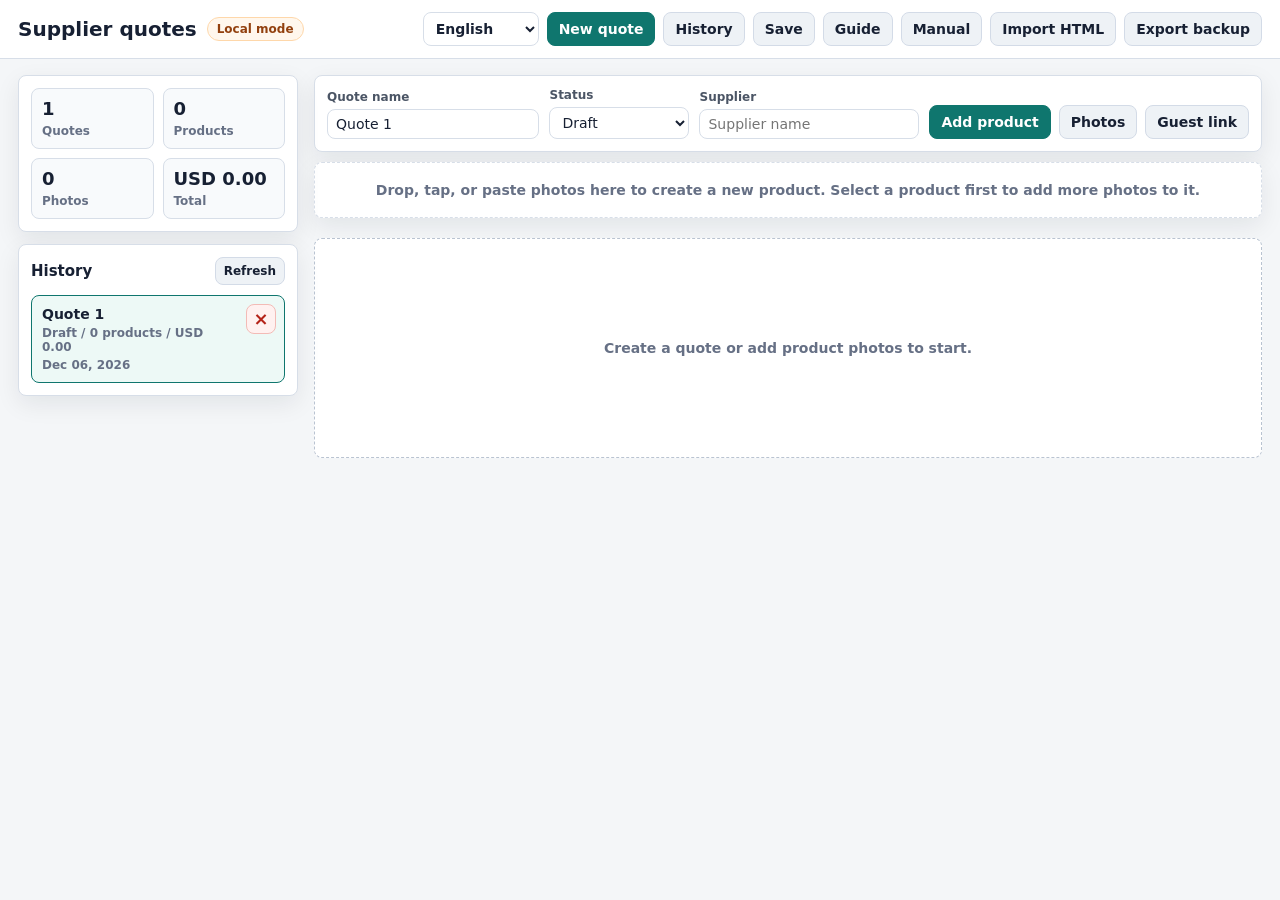
==== index.html @ d280660e "Add files via upload" ====
<!doctype html>
<html lang="en">
<head>
  <meta charset="utf-8">
  <meta name="viewport" content="width=device-width, initial-scale=1">
  <title>Supplier quotes</title>
  <link rel="stylesheet" href="styles.css">
</head>
<body>
  <header class="topbar">
    <div class="brand">
      <h1 data-i18n="appTitle">Supplier quotes</h1>
      <span class="mode-chip" id="modeChip">Local mode</span>
    </div>
    <div class="toolbar">
      <form class="auth-bar" id="authForm">
        <input class="auth-email" id="authEmail" type="email" autocomplete="email" placeholder="Email" data-i18n-placeholder="emailPlaceholder">
        <button class="btn" id="authSubmitBtn" type="submit" data-i18n="sendLoginLink">Sign in</button>
        <span class="auth-user" id="authUser"></span>
        <button class="btn" id="authLogoutBtn" type="button" data-i18n="logout" hidden>Log out</button>
      </form>
      <select class="language-select" id="languageSelect" aria-label="Language" data-i18n-aria-label="language">
        <option value="en">English</option>
        <option value="zh">中文</option>
      </select>
      <button class="btn primary" id="newQuoteBtn" type="button" data-i18n="newQuote">New quote</button>
      <button class="btn" id="historyBtn" type="button" data-i18n="history">History</button>
      <button class="btn" id="saveQuoteBtn" type="button" data-i18n="save">Save</button>
      <button class="btn" id="guideBtn" type="button" data-i18n="guide">Guide</button>
      <button class="btn" id="manualBtn" type="button" data-i18n="manual">Manual</button>
      <button class="btn" id="importBtn" type="button" data-i18n="importHtml">Import HTML</button>
      <button class="btn" id="exportBtn" type="button" data-i18n="exportBackup">Export backup</button>
    </div>
  </header>

  <main class="layout">
    <aside class="sidebar">
      <section class="panel stats">
        <div>
          <strong id="statQuotes">0</strong>
          <span data-i18n="quotes">Quotes</span>
        </div>
        <div>
          <strong id="statProducts">0</strong>
          <span data-i18n="products">Products</span>
        </div>
        <div>
          <strong id="statPhotos">0</strong>
          <span data-i18n="photos">Photos</span>
        </div>
        <div>
          <strong id="statTotal">USD 0.00</strong>
          <span data-i18n="total">Total</span>
        </div>
      </section>

      <section class="panel quote-list-panel">
        <div class="panel-head">
          <h2 data-i18n="history">History</h2>
          <button class="mini-btn" id="refreshBtn" type="button" data-i18n="refresh">Refresh</button>
        </div>
        <div class="quote-list" id="quoteList"></div>
      </section>
    </aside>

    <section class="workspace">
      <section class="quote-header panel">
        <div class="field">
          <label data-i18n="quoteName">Quote name</label>
          <input id="quoteName" placeholder="Quote 1" data-i18n-placeholder="quoteNamePlaceholder">
        </div>
        <div class="field">
          <label data-i18n="status">Status</label>
          <select id="quoteStatus">
          </select>
        </div>
        <div class="field">
          <label data-i18n="supplier">Supplier</label>
          <input id="supplierName" placeholder="Supplier name" data-i18n-placeholder="supplierPlaceholder">
        </div>
        <div class="quote-actions">
          <button class="btn primary" id="addProductBtn" type="button" data-i18n="addProduct">Add product</button>
          <button class="btn" id="addPhotosBtn" type="button" data-i18n="photos">Photos</button>
          <button class="btn" id="shareGuestBtn" type="button" data-i18n="guestLink">Guest link</button>
        </div>
      </section>

      <section class="panel drop-zone" id="globalDrop" role="button" tabindex="0">
        <span data-i18n="globalDrop">Drop, tap, or paste photos here to create a new product. Select a product first to add more photos to it.</span>
      </section>

      <section class="product-list" id="productList"></section>
      <section class="empty" id="emptyState" data-i18n="emptyState">Create a quote or add product photos to start.</section>
    </section>
  </main>

  <input class="hidden-input" id="imageInput" type="file" accept="image/*" multiple>
  <input class="hidden-input" id="importInput" type="file" accept=".html,.json,text/html,application/json">

  <div class="lightbox" id="lightbox" role="dialog" aria-modal="true" aria-label="Image preview" data-i18n-aria-label="imagePreview">
    <div class="lightbox-top">
      <div id="lightboxTitle" data-i18n="imagePreview">Image preview</div>
      <button class="lightbox-close" id="lightboxClose" type="button">x</button>
    </div>
    <div class="lightbox-stage" id="lightboxStage">
      <button class="lightbox-nav prev" id="lightboxPrev" type="button">‹</button>
      <img id="lightboxImage" alt="">
      <button class="lightbox-nav next" id="lightboxNext" type="button">›</button>
    </div>
    <div class="lightbox-bottom" id="lightboxCounter">1 / 1</div>
  </div>

  <div class="tour-layer" id="tourLayer" hidden>
    <section class="tour-card" id="tourCard" role="dialog" aria-live="polite" aria-label="App guide" data-i18n-aria-label="guide">
      <div class="tour-progress" id="tourProgress"></div>
      <h2 id="tourTitle"></h2>
      <p id="tourBody"></p>
      <div class="tour-actions">
        <button class="mini-btn" id="tourSkipBtn" type="button" data-i18n="skip">Skip</button>
        <button class="mini-btn" id="tourPrevBtn" type="button" data-i18n="back">Back</button>
        <button class="btn primary" id="tourNextBtn" type="button" data-i18n="next">Next</button>
      </div>
    </section>
  </div>

  <div class="manual-modal" id="manualModal" role="dialog" aria-modal="true" aria-label="Manual" data-i18n-aria-label="manual" hidden>
    <section class="manual-panel">
      <div class="manual-head">
        <h2 data-i18n="manual">Manual</h2>
        <button class="lightbox-close" id="manualCloseBtn" type="button">x</button>
      </div>
      <div class="manual-tabs" role="tablist">
        <button class="mini-btn" id="manualEnglishBtn" type="button">English</button>
        <button class="mini-btn" id="manualChineseBtn" type="button">中文</button>
      </div>
      <div class="manual-content" id="manualContent"></div>
    </section>
  </div>

  <div class="toast" id="toast" role="status" aria-live="polite"></div>

  <script src="app.js"></script>
</body>
</html>
---- styles.css ----
:root {
  --bg: #f4f6f8;
  --panel: #ffffff;
  --soft: #f8fafc;
  --ink: #172033;
  --muted: #667085;
  --line: #d7dee8;
  --strong-line: #b9c3d1;
  --buyer: #eaf6ef;
  --supplier: #eaf2ff;
  --qty: #fff4d8;
  --accent: #0f766e;
  --danger: #b42318;
  --shadow: 0 8px 24px rgba(15, 23, 42, .08);
  --radius: 8px;
  --font: Inter, ui-sans-serif, system-ui, -apple-system, BlinkMacSystemFont, "Segoe UI", sans-serif;
}

* {
  box-sizing: border-box;
}

[hidden] {
  display: none !important;
}

html,
body {
  margin: 0;
  min-height: 100%;
  background: var(--bg);
  color: var(--ink);
  font-family: var(--font);
  font-size: 14px;
  letter-spacing: 0;
}

button,
input,
textarea,
select {
  font: inherit;
}

button {
  border: 0;
  cursor: pointer;
}

input,
textarea,
select {
  width: 100%;
  min-height: 30px;
  padding: 6px 8px;
  border: 1px solid var(--line);
  border-radius: var(--radius);
  background: #fff;
  color: var(--ink);
  outline: none;
}

.language-select {
  width: auto;
  min-width: 116px;
  background: #fff;
  font-weight: 850;
}

textarea {
  min-height: 42px;
  resize: vertical;
}

label {
  color: #4b5565;
  font-size: 12px;
  font-weight: 850;
}

input:focus,
textarea:focus,
select:focus {
  border-color: #2563eb;
  box-shadow: 0 0 0 3px rgba(37, 99, 235, .12);
}

.topbar {
  position: sticky;
  top: 0;
  z-index: 20;
  display: grid;
  grid-template-columns: minmax(220px, 1fr) auto;
  gap: 12px;
  align-items: center;
  padding: 12px 18px;
  background: rgba(255, 255, 255, .96);
  border-bottom: 1px solid var(--line);
  backdrop-filter: blur(14px);
}

.brand {
  display: flex;
  align-items: center;
  gap: 10px;
  flex-wrap: wrap;
}

h1,
h2 {
  margin: 0;
}

h1 {
  font-size: 20px;
}

h2 {
  font-size: 15px;
}

.mode-chip {
  color: var(--accent);
  background: #e5f4f1;
  border: 1px solid #bfe2dc;
  border-radius: 999px;
  padding: 4px 9px;
  font-size: 12px;
  font-weight: 850;
}

.toolbar,
.quote-actions {
  display: flex;
  justify-content: flex-end;
  gap: 8px;
  flex-wrap: wrap;
}

.auth-bar {
  display: flex;
  align-items: center;
  gap: 7px;
  flex-wrap: wrap;
}

.auth-email {
  width: 180px;
}

.auth-user {
  max-width: 210px;
  overflow: hidden;
  color: var(--muted);
  font-size: 12px;
  font-weight: 850;
  text-overflow: ellipsis;
  white-space: nowrap;
}

.btn,
.mini-btn {
  min-height: 34px;
  display: inline-flex;
  align-items: center;
  justify-content: center;
  gap: 8px;
  padding: 8px 11px;
  border-radius: var(--radius);
  background: #eef2f6;
  border: 1px solid #d3dbe7;
  color: var(--ink);
  font-weight: 850;
  line-height: 1;
}

.btn:disabled,
.mini-btn:disabled {
  cursor: not-allowed;
  opacity: .5;
}

.btn.primary {
  background: var(--accent);
  border-color: var(--accent);
  color: #fff;
}

.btn.danger {
  color: var(--danger);
  background: #fff1f0;
  border-color: #f3bbb6;
}

.mini-btn {
  min-height: 28px;
  padding: 6px 8px;
  font-size: 12px;
}

.mini-btn.active {
  border-color: var(--accent);
  background: #e5f4f1;
  color: var(--accent);
}

.layout {
  max-width: 1500px;
  margin: 0 auto;
  padding: 16px 18px 40px;
  display: grid;
  grid-template-columns: 280px minmax(0, 1fr);
  gap: 16px;
}

.sidebar {
  position: sticky;
  top: 74px;
  align-self: start;
  display: grid;
  gap: 12px;
}

.panel,
.product {
  background: var(--panel);
  border: 1px solid var(--line);
  border-radius: var(--radius);
  box-shadow: var(--shadow);
}

.stats {
  display: grid;
  grid-template-columns: 1fr 1fr;
  gap: 9px;
  padding: 12px;
}

.stats div {
  padding: 10px;
  border: 1px solid var(--line);
  border-radius: var(--radius);
  background: var(--soft);
}

.stats strong {
  display: block;
  font-size: 18px;
  line-height: 1.1;
  margin-bottom: 3px;
}

.stats span {
  color: var(--muted);
  font-size: 12px;
  font-weight: 850;
}

.quote-list-panel {
  padding: 12px;
  display: grid;
  gap: 10px;
}

.panel-head {
  display: flex;
  justify-content: space-between;
  align-items: center;
  gap: 8px;
}

.quote-list {
  display: grid;
  gap: 8px;
}

.quote-item {
  display: grid;
  grid-template-columns: minmax(0, 1fr) auto;
  gap: 8px;
  align-items: start;
  padding: 8px;
  border: 1px solid var(--line);
  border-radius: var(--radius);
  background: #fff;
  text-align: left;
}

.quote-item.active {
  border-color: var(--accent);
  background: #edf9f6;
}

.quote-open {
  min-width: 0;
  display: grid;
  gap: 4px;
  padding: 2px;
  background: transparent;
  color: inherit;
  text-align: left;
}

.quote-delete {
  width: 30px;
  height: 30px;
  display: grid;
  place-items: center;
  border-radius: var(--radius);
  background: #fff1f0;
  color: var(--danger);
  border: 1px solid #f3bbb6;
  font-size: 18px;
  font-weight: 900;
  line-height: 1;
}

.quote-item strong {
  font-size: 14px;
}

.quote-item span {
  color: var(--muted);
  font-size: 12px;
  font-weight: 760;
}

.workspace {
  min-width: 0;
  display: grid;
  gap: 10px;
  align-content: start;
}

.quote-header {
  display: grid;
  grid-template-columns: minmax(180px, 1fr) 140px minmax(160px, 220px) auto;
  gap: 10px;
  padding: 12px;
  align-items: end;
}

.field {
  display: grid;
  gap: 5px;
  min-width: 0;
}

.drop-zone {
  min-height: 56px;
  display: grid;
  place-items: center;
  padding: 12px;
  text-align: center;
  color: var(--muted);
  border-style: dashed;
  font-weight: 850;
  cursor: pointer;
}

.drop-zone.dragover,
.photo-drop.dragover {
  border-color: var(--accent);
  color: var(--accent);
  background: #edf9f6;
}

.product-list {
  display: grid;
  gap: 9px;
  align-content: start;
}

.product {
  overflow: hidden;
}

.product.is-paste-target {
  border-color: var(--accent);
  box-shadow: 0 0 0 3px rgba(15, 118, 110, .14), var(--shadow);
}

.product-head {
  display: grid;
  grid-template-columns: minmax(0, 1fr) auto;
  gap: 8px;
  align-items: center;
  padding: 8px 10px;
  border-bottom: 1px solid var(--line);
}

.title-row {
  display: grid;
  grid-template-columns: 84px minmax(150px, 1fr) 134px;
  gap: 7px;
  min-width: 0;
}

.code-input,
.name-input {
  background: var(--buyer);
  font-weight: 850;
}

.code-input {
  text-align: center;
}

.actions {
  display: flex;
  gap: 6px;
}

.icon-btn {
  min-width: 32px;
  width: 32px;
  height: 32px;
  display: grid;
  place-items: center;
  padding: 0;
  border-radius: var(--radius);
  background: #eef2f6;
  border: 1px solid #d3dbe7;
  font-weight: 900;
}

.icon-btn.danger {
  color: var(--danger);
  background: #fff1f0;
  border-color: #f3bbb6;
}

.product-body {
  display: grid;
  grid-template-columns: minmax(190px, 240px) minmax(0, 1fr) minmax(150px, 180px);
}

.photos {
  padding: 9px;
  border-right: 1px solid var(--line);
  background: #f8fafc;
  display: grid;
  gap: 6px;
  align-content: start;
}

.photo-grid {
  display: grid;
  grid-template-columns: repeat(2, minmax(0, 1fr));
  gap: 6px;
}

.thumb {
  position: relative;
  aspect-ratio: 1 / 1.08;
  border: 1px solid var(--line);
  border-radius: var(--radius);
  overflow: hidden;
  background: #fff;
}

.thumb img {
  width: 100%;
  height: 100%;
  object-fit: cover;
  display: block;
  cursor: zoom-in;
}

.thumb button {
  position: absolute;
  top: 5px;
  right: 5px;
  width: 24px;
  height: 24px;
  display: grid;
  place-items: center;
  border-radius: 999px;
  background: rgba(15, 23, 42, .78);
  color: #fff;
}

.photo-drop {
  width: 100%;
  min-height: 38px;
  display: grid;
  place-items: center;
  padding: 9px;
  text-align: center;
  border: 1px dashed var(--strong-line);
  border-radius: var(--radius);
  background: #fff;
  color: var(--muted);
  font-size: 12px;
  font-weight: 850;
  cursor: pointer;
}

.supplier-block,
.total-block {
  padding: 9px;
  display: grid;
  gap: 7px;
  align-content: start;
  border-right: 1px solid var(--line);
}

.supplier-block {
  background: #fbfdff;
}

.total-block {
  border-right: 0;
  background: #f8fafc;
}

.supplier-row {
  display: grid;
  grid-template-columns: minmax(120px, 170px) minmax(140px, 1fr) minmax(140px, 1fr) 124px;
  gap: 7px;
  align-items: end;
}

.supplier-field input,
.supplier-field textarea {
  background: var(--supplier);
}

.buyer-field input,
.buyer-field textarea {
  background: var(--buyer);
}

.check-field {
  min-height: 30px;
  display: flex;
  align-items: center;
  gap: 8px;
  border: 1px solid var(--line);
  border-radius: var(--radius);
  background: var(--buyer);
  padding: 6px 8px;
  font-size: 13px;
  font-weight: 850;
}

.check-field input {
  width: 16px;
  min-height: 16px;
  accent-color: var(--accent);
}

.qty-grid {
  display: grid;
  grid-template-columns: repeat(9, minmax(42px, 1fr));
  gap: 6px;
}

.qty-field input {
  background: var(--qty);
  text-align: center;
  font-weight: 900;
}

.label {
  color: #4b5565;
  font-size: 12px;
  font-weight: 850;
}

.total-card {
  min-height: 54px;
  display: grid;
  align-content: center;
  gap: 2px;
  border: 1px solid var(--line);
  border-radius: var(--radius);
  background: #fff;
  padding: 8px;
}

.total-card strong {
  font-size: 18px;
  line-height: 1.05;
  word-break: break-word;
}

.total-card span {
  color: var(--muted);
  font-size: 12px;
  font-weight: 850;
}

.empty {
  display: none;
  min-height: 220px;
  place-items: center;
  text-align: center;
  border: 1px dashed var(--strong-line);
  border-radius: var(--radius);
  background: #fff;
  color: var(--muted);
  font-weight: 850;
  padding: 20px;
}

.empty.is-visible {
  display: grid;
}

.hidden-input {
  position: fixed;
  inline-size: 1px;
  block-size: 1px;
  opacity: 0;
  pointer-events: none;
  transform: translate(-9999px, -9999px);
}

.toast {
  position: fixed;
  right: 18px;
  bottom: 18px;
  z-index: 50;
  background: #111827;
  color: #fff;
  border-radius: var(--radius);
  box-shadow: var(--shadow);
  padding: 10px 13px;
  font-weight: 850;
  opacity: 0;
  transform: translateY(12px);
  pointer-events: none;
  transition: opacity .18s ease, transform .18s ease;
}

.toast.show {
  opacity: 1;
  transform: translateY(0);
}

.lightbox {
  position: fixed;
  inset: 0;
  z-index: 80;
  display: none;
  grid-template-rows: auto minmax(0, 1fr) auto;
  background: rgba(11, 18, 32, .92);
  color: #fff;
}

.lightbox.is-open {
  display: grid;
}

.tour-layer {
  position: fixed;
  inset: 0;
  z-index: 95;
  pointer-events: none;
}

.tour-card {
  position: fixed;
  width: min(360px, calc(100vw - 28px));
  display: grid;
  gap: 9px;
  padding: 14px;
  border: 1px solid #bfe2dc;
  border-radius: var(--radius);
  background: #fff;
  box-shadow: 0 18px 52px rgba(15, 23, 42, .24);
  pointer-events: auto;
}

.tour-progress {
  color: var(--accent);
  font-size: 12px;
  font-weight: 900;
}

.tour-card h2,
.manual-panel h2,
.manual-section h3 {
  margin: 0;
}

.tour-card p {
  margin: 0;
  color: var(--muted);
  line-height: 1.45;
}

.tour-actions {
  display: flex;
  justify-content: flex-end;
  gap: 8px;
  flex-wrap: wrap;
}

.is-tour-target {
  position: relative;
  z-index: 96;
  outline: 3px solid var(--accent);
  outline-offset: 4px;
  box-shadow: 0 0 0 8px rgba(15, 118, 110, .16), var(--shadow);
}

.manual-modal {
  position: fixed;
  inset: 0;
  z-index: 90;
  display: grid;
  place-items: center;
  padding: 18px;
  background: rgba(11, 18, 32, .58);
}

.manual-panel {
  width: min(760px, 100%);
  max-height: min(760px, calc(100vh - 36px));
  display: grid;
  grid-template-rows: auto auto minmax(0, 1fr);
  border-radius: var(--radius);
  background: #fff;
  box-shadow: 0 24px 64px rgba(0, 0, 0, .26);
  overflow: hidden;
}

.manual-head {
  min-height: 56px;
  display: grid;
  grid-template-columns: minmax(0, 1fr) auto;
  gap: 12px;
  align-items: center;
  padding: 12px 14px;
  border-bottom: 1px solid var(--line);
}

.manual-tabs {
  display: flex;
  gap: 8px;
  padding: 10px 14px;
  border-bottom: 1px solid var(--line);
  background: var(--soft);
}

.manual-content {
  overflow: auto;
  padding: 14px;
}

.manual-section {
  display: grid;
  gap: 8px;
  padding: 12px 0;
  border-bottom: 1px solid var(--line);
}

.manual-section:first-child {
  padding-top: 0;
}

.manual-section:last-child {
  border-bottom: 0;
}

.manual-section h3 {
  font-size: 15px;
}

.manual-section ul {
  margin: 0;
  padding-left: 20px;
  color: var(--muted);
  line-height: 1.5;
}

.lightbox-top {
  min-height: 56px;
  display: grid;
  grid-template-columns: minmax(0, 1fr) auto;
  gap: 12px;
  align-items: center;
  padding: 12px 16px;
  border-bottom: 1px solid rgba(255, 255, 255, .14);
}

.lightbox-close,
.lightbox-nav {
  color: #fff;
  background: rgba(255, 255, 255, .12);
  border: 1px solid rgba(255, 255, 255, .22);
  border-radius: var(--radius);
}

.lightbox-close {
  width: 38px;
  height: 38px;
}

.lightbox-stage {
  position: relative;
  min-height: 0;
  display: grid;
  place-items: center;
  padding: 18px 72px;
}

.lightbox-stage img {
  max-width: 100%;
  max-height: calc(100vh - 142px);
  object-fit: contain;
  border-radius: var(--radius);
  box-shadow: 0 20px 60px rgba(0, 0, 0, .35);
}

.lightbox-nav {
  position: absolute;
  top: 50%;
  width: 44px;
  height: 54px;
  transform: translateY(-50%);
  font-size: 30px;
}

.lightbox-nav.prev {
  left: 16px;
}

.lightbox-nav.next {
  right: 16px;
}

.lightbox-bottom {
  min-height: 44px;
  display: flex;
  align-items: center;
  justify-content: center;
  padding: 10px 16px;
  border-top: 1px solid rgba(255, 255, 255, .14);
  color: rgba(255, 255, 255, .78);
  font-size: 13px;
  font-weight: 760;
}

@media (max-width: 1180px) {
  .layout {
    grid-template-columns: 1fr;
  }

  .sidebar {
    position: static;
    grid-template-columns: 280px 1fr;
  }

  .quote-header,
  .product-body,
  .supplier-row {
    grid-template-columns: 1fr;
  }

  .photos,
  .supplier-block {
    border-right: 0;
    border-bottom: 1px solid var(--line);
  }

  .total-block {
    border-right: 0;
  }
}

@media (max-width: 760px) {
  .topbar,
  .layout,
  .sidebar {
    grid-template-columns: 1fr;
  }

  .toolbar,
  .quote-actions {
    justify-content: flex-start;
  }

  .auth-bar,
  .auth-email {
    width: 100%;
  }

  .title-row {
    grid-template-columns: 1fr;
  }

  .qty-grid {
    grid-template-columns: repeat(3, minmax(0, 1fr));
  }
}
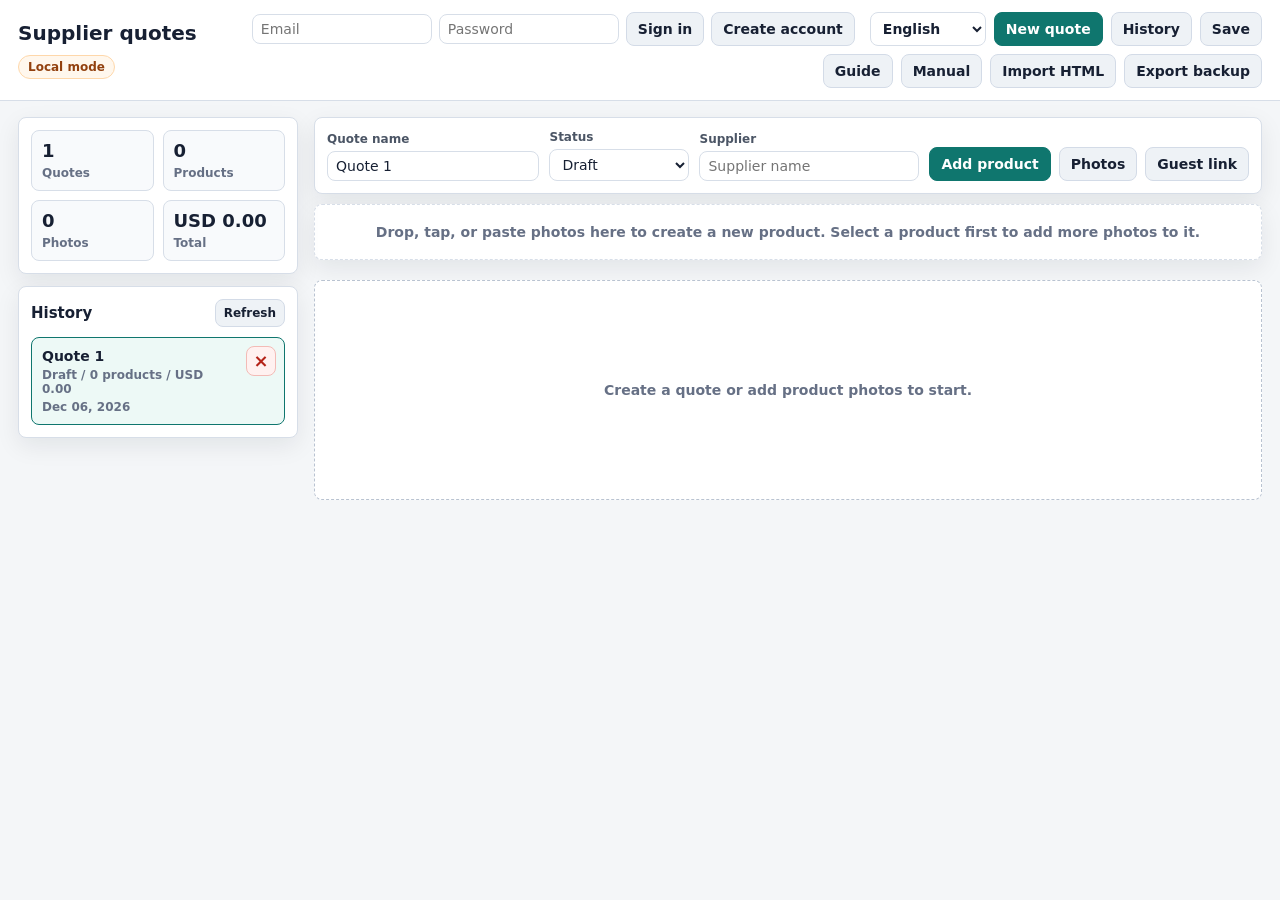
==== commit d09dc602: "Add files via upload" ====
--- a/index.html
+++ b/index.html
@@ -15,7 +15,9 @@
     <div class="toolbar">
       <form class="auth-bar" id="authForm">
         <input class="auth-email" id="authEmail" type="email" autocomplete="email" placeholder="Email" data-i18n-placeholder="emailPlaceholder">
-        <button class="btn" id="authSubmitBtn" type="submit" data-i18n="sendLoginLink">Sign in</button>
+        <input class="auth-password" id="authPassword" type="password" autocomplete="current-password" placeholder="Password" data-i18n-placeholder="passwordPlaceholder">
+        <button class="btn" id="authSubmitBtn" type="submit" data-i18n="signIn">Sign in</button>
+        <button class="btn" id="authSignupBtn" type="button" data-i18n="createAccount">Create account</button>
         <span class="auth-user" id="authUser"></span>
         <button class="btn" id="authLogoutBtn" type="button" data-i18n="logout" hidden>Log out</button>
       </form>
--- a/styles.css
+++ b/styles.css
@@ -144,7 +144,8 @@
   flex-wrap: wrap;
 }
 
-.auth-email {
+.auth-email,
+.auth-password {
   width: 180px;
 }
 
@@ -516,7 +517,7 @@
 
 .supplier-row {
   display: grid;
-  grid-template-columns: minmax(120px, 170px) minmax(140px, 1fr) minmax(140px, 1fr) 124px;
+  grid-template-columns: minmax(112px, 140px) minmax(100px, 126px) minmax(140px, 1fr) minmax(140px, 1fr) 124px;
   gap: 7px;
   align-items: end;
 }
@@ -872,27 +873,153 @@
 }
 
 @media (max-width: 760px) {
+  body {
+    font-size: 13px;
+  }
+
   .topbar,
   .layout,
   .sidebar {
     grid-template-columns: 1fr;
   }
 
+  .topbar {
+    position: static;
+    gap: 10px;
+    padding: 10px;
+  }
+
+  .brand {
+    justify-content: space-between;
+  }
+
+  h1 {
+    font-size: 18px;
+  }
+
+  .layout {
+    padding: 10px 10px 28px;
+    gap: 10px;
+  }
+
+  .sidebar {
+    gap: 10px;
+  }
+
+  .stats {
+    padding: 10px;
+  }
+
   .toolbar,
   .quote-actions {
-    justify-content: flex-start;
-  }
-
-  .auth-bar,
-  .auth-email {
+    display: grid;
+    grid-template-columns: repeat(2, minmax(0, 1fr));
+    justify-content: stretch;
     width: 100%;
+    gap: 7px;
+  }
+
+  .toolbar > .auth-bar {
+    grid-column: 1 / -1;
+  }
+
+  .toolbar .btn,
+  .toolbar .language-select,
+  .quote-actions .btn {
+    width: 100%;
+    min-width: 0;
+  }
+
+  .auth-bar {
+    display: grid;
+    grid-template-columns: repeat(2, minmax(0, 1fr));
+    width: 100%;
+  }
+
+  .auth-email,
+  .auth-password,
+  .auth-user {
+    grid-column: 1 / -1;
+    width: 100%;
+  }
+
+  .auth-user {
+    max-width: none;
+  }
+
+  .quote-header {
+    padding: 10px;
+  }
+
+  .product-head {
+    grid-template-columns: 1fr;
+  }
+
+  .actions {
+    justify-self: end;
   }
 
   .title-row {
     grid-template-columns: 1fr;
   }
 
+  .photos,
+  .supplier-block,
+  .total-block {
+    padding: 8px;
+  }
+
   .qty-grid {
     grid-template-columns: repeat(3, minmax(0, 1fr));
   }
-}
+
+  .total-block {
+    grid-template-columns: repeat(2, minmax(0, 1fr));
+  }
+
+  .total-card:last-child {
+    grid-column: 1 / -1;
+  }
+
+  .tour-card {
+    max-height: min(72vh, 420px);
+    overflow: auto;
+  }
+
+  .tour-actions {
+    display: grid;
+    grid-template-columns: repeat(3, minmax(0, 1fr));
+  }
+
+  .tour-actions .btn,
+  .tour-actions .mini-btn {
+    width: 100%;
+    padding-inline: 8px;
+  }
+
+  .manual-modal {
+    padding: 10px;
+  }
+
+  .manual-head,
+  .manual-tabs,
+  .manual-content {
+    padding-inline: 10px;
+  }
+
+  .lightbox-stage {
+    padding: 12px 46px;
+  }
+
+  .lightbox-nav {
+    width: 34px;
+  }
+
+  .lightbox-nav.prev {
+    left: 6px;
+  }
+
+  .lightbox-nav.next {
+    right: 6px;
+  }
+}
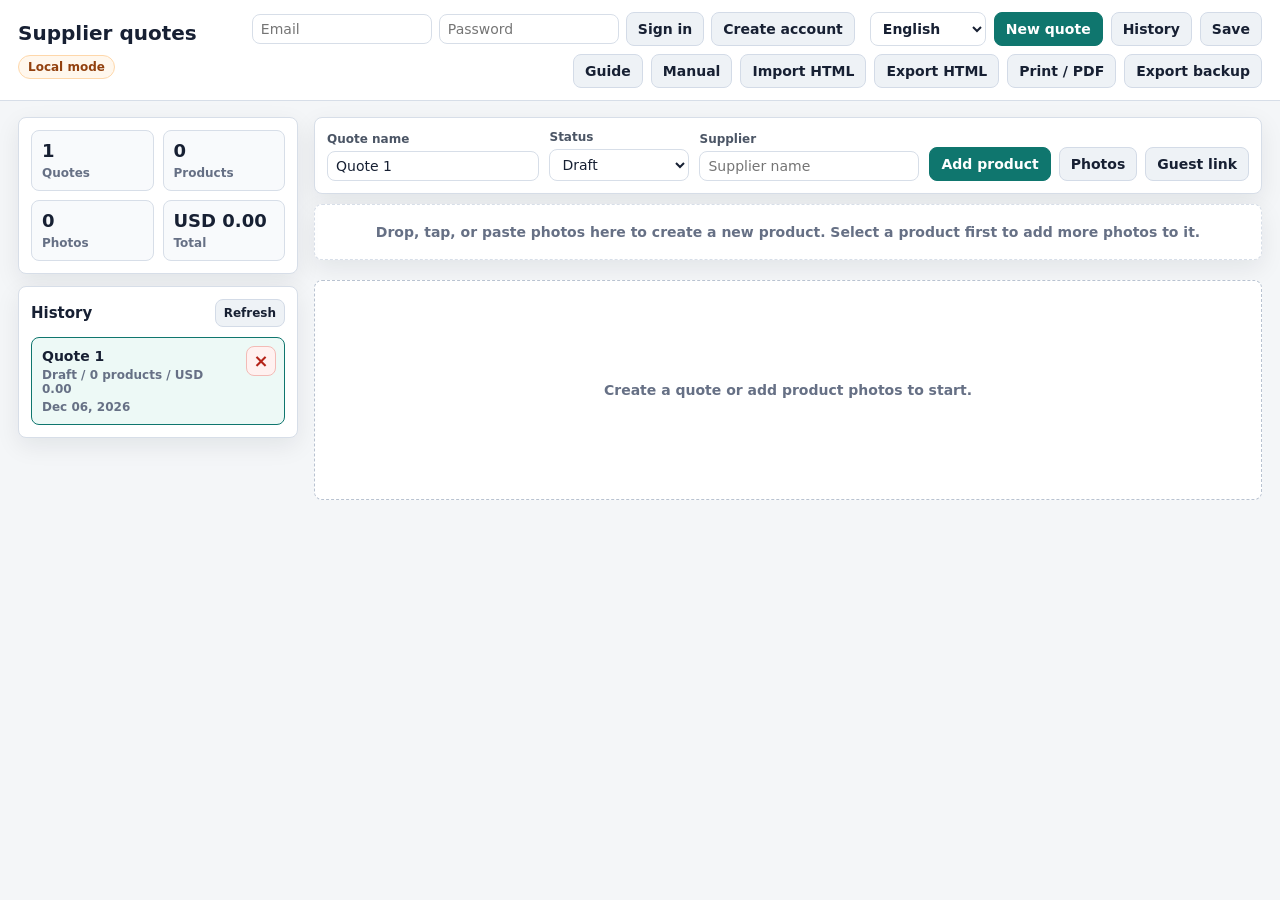
==== commit d16d94f5: "Add files via upload" ====
--- a/index.html
+++ b/index.html
@@ -31,6 +31,8 @@
       <button class="btn" id="guideBtn" type="button" data-i18n="guide">Guide</button>
       <button class="btn" id="manualBtn" type="button" data-i18n="manual">Manual</button>
       <button class="btn" id="importBtn" type="button" data-i18n="importHtml">Import HTML</button>
+      <button class="btn" id="exportHtmlBtn" type="button" data-i18n="exportHtml">Export HTML</button>
+      <button class="btn" id="printPdfBtn" type="button" data-i18n="printPdf">Print / PDF</button>
       <button class="btn" id="exportBtn" type="button" data-i18n="exportBackup">Export backup</button>
     </div>
   </header>
